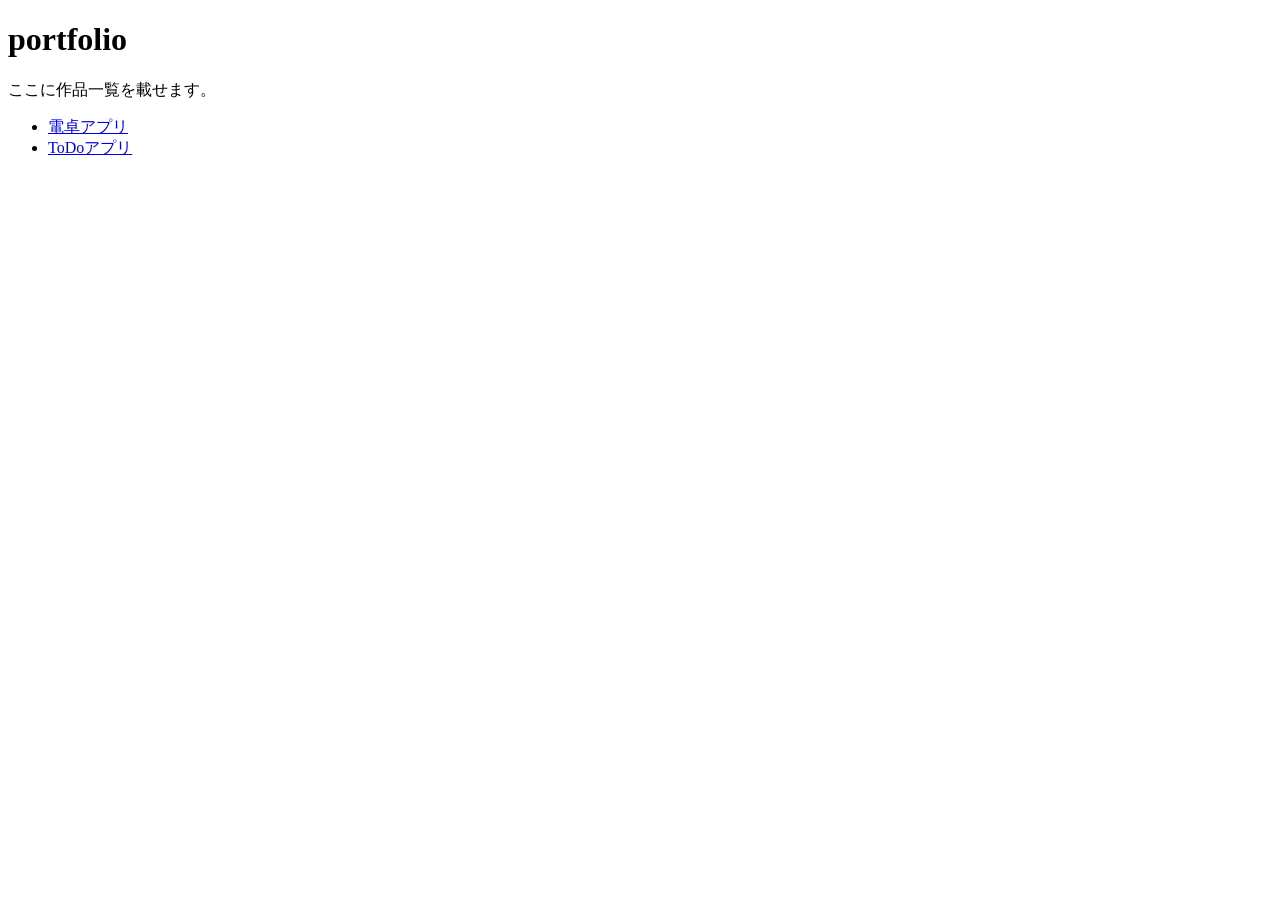
==== index.html @ 89124508 "Create index.html" ====
<!DOCTYPE html>
<html lang="ja">
<head>
  <meta charset="UTF-8">
  <meta name="viewport" content="width=device-width, initial-scale=1.0">
  <title>portfolio</title>
</head>
<body>
  <h1>portfolio</h1>
  <p>ここに作品一覧を載せます。</p>

  <ul>
    <li><a href="./calculator/">電卓アプリ</a></li>
    <li><a href="./todo/">ToDoアプリ</a></li>
  </ul>
</body>
</html>
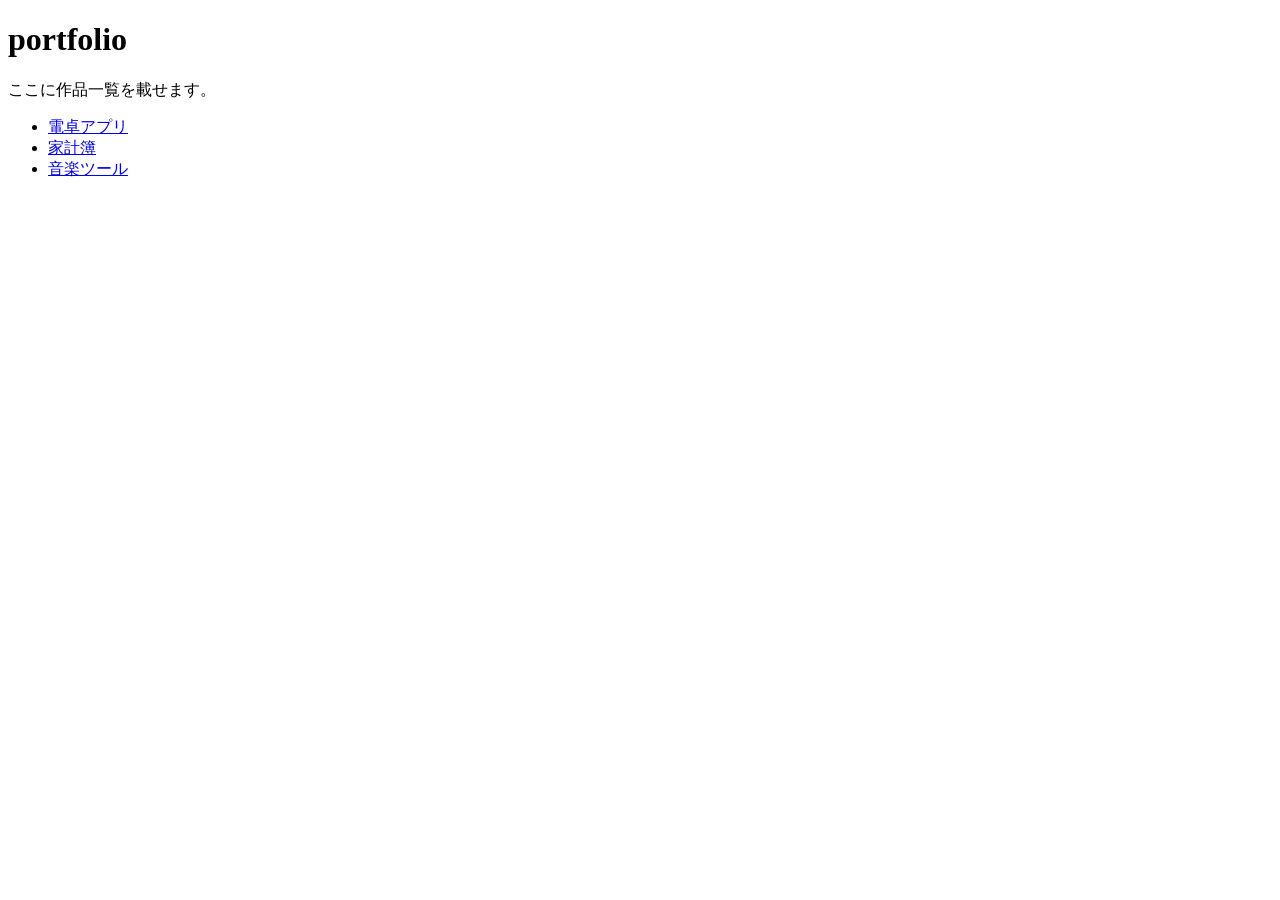
==== commit aac889ce: "Update index.html" ====
--- a/index.html
+++ b/index.html
@@ -11,7 +11,8 @@
 
   <ul>
     <li><a href="./calculator/">電卓アプリ</a></li>
-    <li><a href="./todo/">ToDoアプリ</a></li>
+    <li><a href="./household_budget/">家計簿</a></li>
+    <li><a href="./music_maker/">音楽ツール</a></li>
   </ul>
 </body>
 </html>
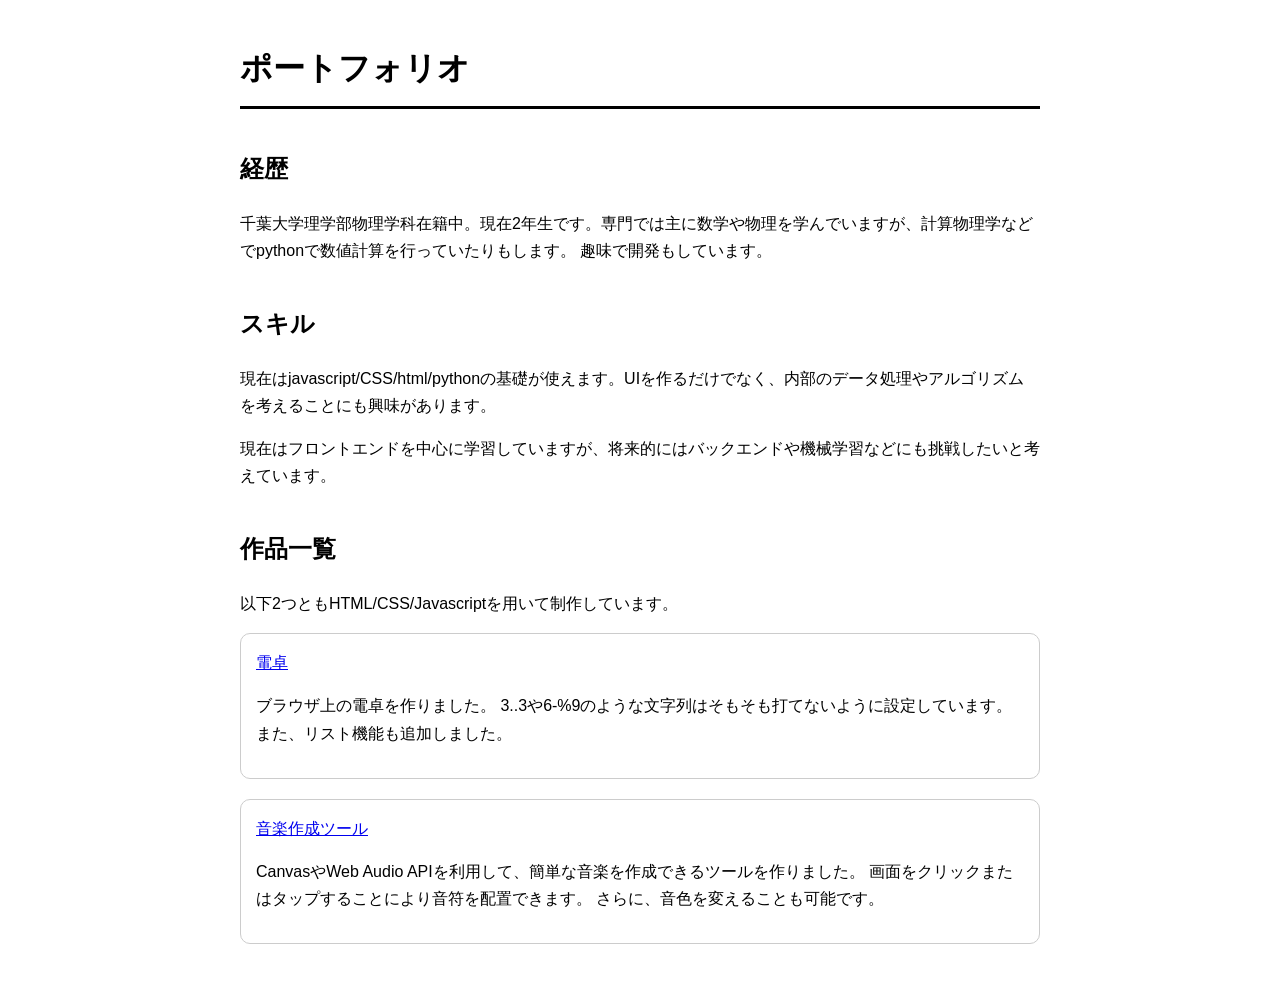
==== commit 396b0cfc: "Add files via upload" ====
--- a/index.html
+++ b/index.html
@@ -3,16 +3,41 @@
 <head>
   <meta charset="UTF-8">
   <meta name="viewport" content="width=device-width, initial-scale=1.0">
+  <link rel="stylesheet" href="style.css">
   <title>portfolio</title>
 </head>
 <body>
-  <h1>portfolio</h1>
-  <p>ここに作品一覧を載せます。</p>
-
+  <h1>ポートフォリオ</h1>
+  <h2>経歴</h2>
+  <p>
+  千葉大学理学部物理学科在籍中。現在2年生です。専門では主に数学や物理を学んでいますが、計算物理学などでpythonで数値計算を行っていたりもします。
+  趣味で開発もしています。
+  
+  <h2>スキル</h2>
+  <p>
+    現在はjavascript/CSS/html/pythonの基礎が使えます。UIを作るだけでなく、内部のデータ処理やアルゴリズムを考えることにも興味があります。
+  </p>
+  <p>
+    現在はフロントエンドを中心に学習していますが、将来的にはバックエンドや機械学習などにも挑戦したいと考えています。
+  </p>
+  <h2>作品一覧</h2>
+  <p>以下2つともHTML/CSS/Javascriptを用いて制作しています。</p>
   <ul>
-    <li><a href="./calculator/">電卓アプリ</a></li>
-    <li><a href="./household_budget/">家計簿</a></li>
-    <li><a href="./music_maker/">音楽ツール</a></li>
+    <li>
+      <a href="./calculator/index.html">電卓</a>
+      <p>
+        ブラウザ上の電卓を作りました。
+        3..3や6-%9のような文字列はそもそも打てないように設定しています。また、リスト機能も追加しました。
+      </p>
+    </li>
+    <li>
+      <a href="./music_maker/index.html">音楽作成ツール</a>
+      <p>
+        CanvasやWeb Audio APIを利用して、簡単な音楽を作成できるツールを作りました。
+        画面をクリックまたはタップすることにより音符を配置できます。
+        さらに、音色を変えることも可能です。
+      </p>
+    </li>
   </ul>
 </body>
-</html>
+</html>
--- a/style.css
+++ b/style.css
@@ -0,0 +1,28 @@
+body{
+  max-width: 800px;
+  margin: auto;
+  padding: 20px;
+  font-family: sans-serif;
+  line-height: 1.7;
+}
+
+h1{
+  border-bottom: solid 3px #000;
+  padding-bottom: 10px;
+}
+
+h2{
+  margin-top: 40px;
+}
+
+ul{
+  padding: 0;
+}
+
+li{
+  list-style: none;
+  border: solid 1px #cccccc;
+  border-radius: 10px;
+  padding: 15px;
+  margin-bottom: 20px;
+}
